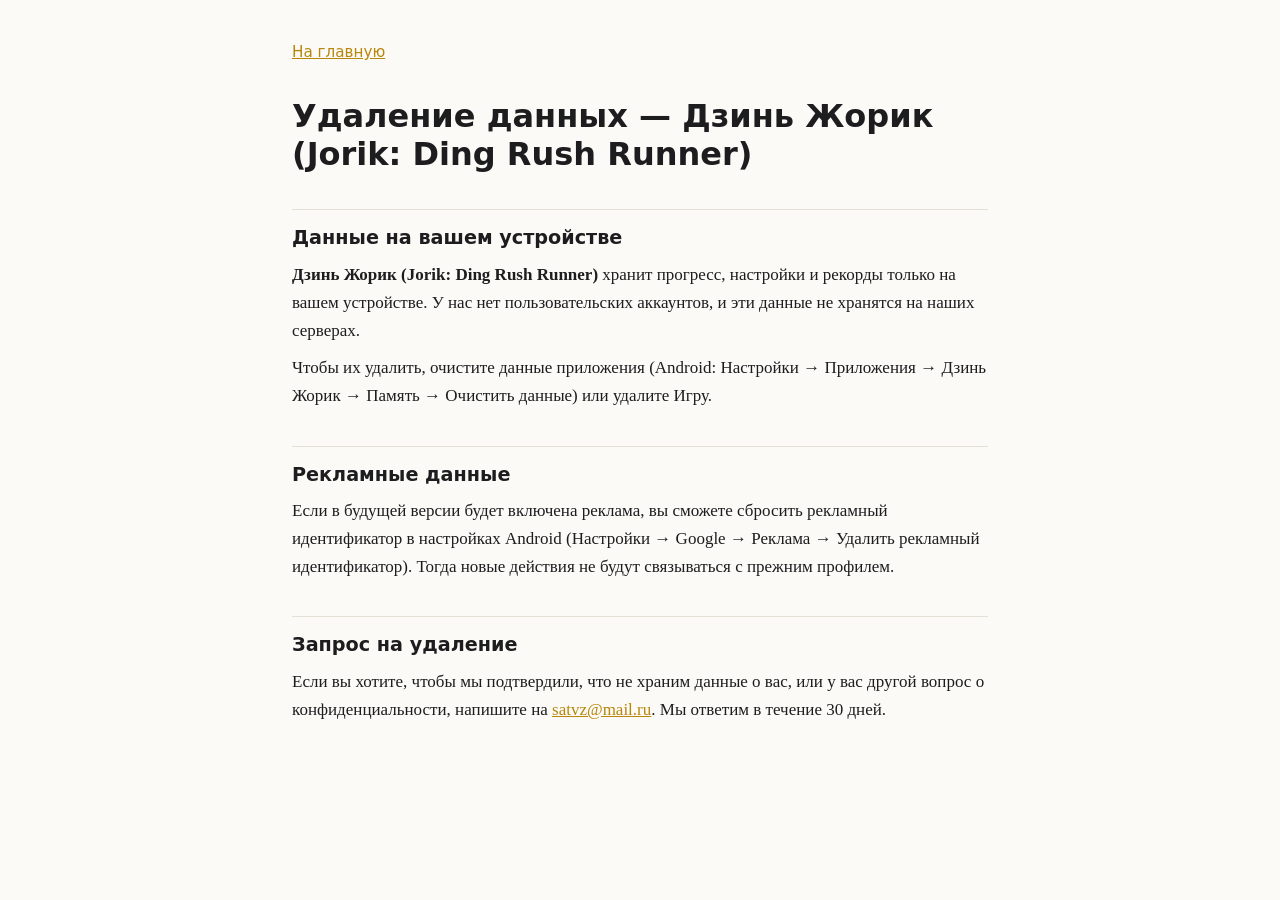
==== ru/delete-data/index.html @ c5764a46 "Add files via upload" ====
<!doctype html>
<html lang="ru"><head><meta charset="utf-8">
<meta name="viewport" content="width=device-width, initial-scale=1">
<title>Удаление данных — Дзинь Жорик (Jorik: Ding Rush Runner)</title>
<meta name="robots" content="index,follow">
<link rel="stylesheet" href="../../style.css"></head>
<body><main>
<nav><a href="../../">На главную</a></nav>
<h1>Удаление данных — Дзинь Жорик (Jorik: Ding Rush Runner)</h1>

<h2>Данные на вашем устройстве</h2>
<p><b>Дзинь Жорик (Jorik: Ding Rush Runner)</b> хранит прогресс, настройки и рекорды только на вашем устройстве. У нас нет пользовательских аккаунтов, и эти данные не хранятся на наших серверах.</p><p>Чтобы их удалить, очистите данные приложения (Android: Настройки → Приложения → Дзинь Жорик → Память → Очистить данные) или удалите Игру.</p>
<h2>Рекламные данные</h2>
<p>Если в будущей версии будет включена реклама, вы сможете сбросить рекламный идентификатор в настройках Android (Настройки → Google → Реклама → Удалить рекламный идентификатор). Тогда новые действия не будут связываться с прежним профилем.</p>
<h2>Запрос на удаление</h2>
<p>Если вы хотите, чтобы мы подтвердили, что не храним данные о вас, или у вас другой вопрос о конфиденциальности, напишите на <a href="mailto:satvz@mail.ru">satvz@mail.ru</a>. Мы ответим в течение 30 дней.</p>

</main></body></html>
---- style.css ----
:root{--bg:#fbfaf6;--fg:#1d1d1f;--mut:#5b5b62;--acc:#b8860b;--line:#e3e0d5;--box:#f2efe3;color-scheme:light}
@media (prefers-color-scheme:dark){:root{--bg:#16161a;--fg:#ececf0;--mut:#a3a3ad;--acc:#e0b84a;--line:#33333b;--box:#202026;color-scheme:dark}}
*{box-sizing:border-box}
body{margin:0;background:var(--bg);color:var(--fg);font:17px/1.65 Georgia,"Times New Roman",serif}
main{max-width:46rem;margin:0 auto;padding:2.5rem 1.25rem 4rem}
h1{font:700 2rem/1.2 system-ui,-apple-system,"Segoe UI",Roboto,sans-serif;margin:0 0 .25rem}
h2{font:600 1.2rem/1.3 system-ui,-apple-system,"Segoe UI",Roboto,sans-serif;margin:2.2rem 0 .5rem;padding-top:1rem;border-top:1px solid var(--line)}
p,li{margin:.6rem 0}
.meta{color:var(--mut);font-family:system-ui,sans-serif;font-size:.9rem}
a{color:var(--acc)}
a:focus-visible{outline:3px solid var(--acc);outline-offset:2px}
nav{font-family:system-ui,sans-serif;font-size:.95rem;display:flex;gap:1rem;flex-wrap:wrap;margin-bottom:2rem}
.box{background:var(--box);border-left:4px solid var(--acc);padding:.2rem 1rem;border-radius:4px}
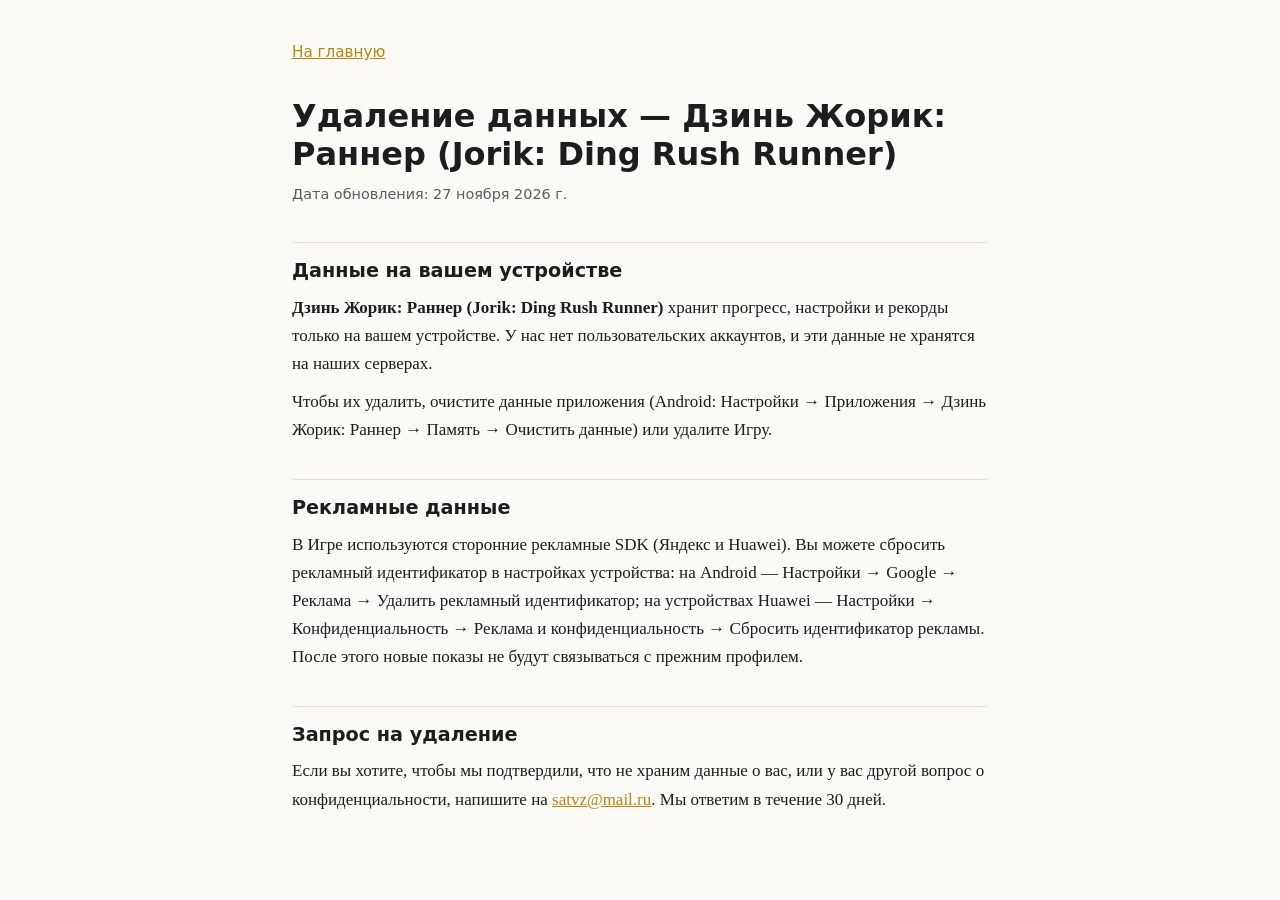
==== commit fbe32b9b: "Update index.html" ====
--- a/ru/delete-data/index.html
+++ b/ru/delete-data/index.html
@@ -1,18 +1,27 @@
 <!doctype html>
-<html lang="ru"><head><meta charset="utf-8">
-<meta name="viewport" content="width=device-width, initial-scale=1">
-<title>Удаление данных — Дзинь Жорик (Jorik: Ding Rush Runner)</title>
-<meta name="robots" content="index,follow">
-<link rel="stylesheet" href="../../style.css"></head>
-<body><main>
-<nav><a href="../../">На главную</a></nav>
-<h1>Удаление данных — Дзинь Жорик (Jorik: Ding Rush Runner)</h1>
+<html lang="ru">
+<head>
+  <meta charset="utf-8">
+  <meta name="viewport" content="width=device-width, initial-scale=1">
+  <title>Удаление данных — Дзинь Жорик: Раннер (Jorik: Ding Rush Runner)</title>
+  <meta name="robots" content="index,follow">
+  <link rel="stylesheet" href="../../style.css">
+</head>
+<body>
+<main>
+  <nav><a href="../../">На главную</a></nav>
+  <h1>Удаление данных — Дзинь Жорик: Раннер (Jorik: Ding Rush Runner)</h1>
+  <p class="meta">Дата обновления: 27 ноября 2026 г.</p>
 
-<h2>Данные на вашем устройстве</h2>
-<p><b>Дзинь Жорик (Jorik: Ding Rush Runner)</b> хранит прогресс, настройки и рекорды только на вашем устройстве. У нас нет пользовательских аккаунтов, и эти данные не хранятся на наших серверах.</p><p>Чтобы их удалить, очистите данные приложения (Android: Настройки → Приложения → Дзинь Жорик → Память → Очистить данные) или удалите Игру.</p>
-<h2>Рекламные данные</h2>
-<p>Если в будущей версии будет включена реклама, вы сможете сбросить рекламный идентификатор в настройках Android (Настройки → Google → Реклама → Удалить рекламный идентификатор). Тогда новые действия не будут связываться с прежним профилем.</p>
-<h2>Запрос на удаление</h2>
-<p>Если вы хотите, чтобы мы подтвердили, что не храним данные о вас, или у вас другой вопрос о конфиденциальности, напишите на <a href="mailto:satvz@mail.ru">satvz@mail.ru</a>. Мы ответим в течение 30 дней.</p>
+  <h2>Данные на вашем устройстве</h2>
+  <p><b>Дзинь Жорик: Раннер (Jorik: Ding Rush Runner)</b> хранит прогресс, настройки и рекорды только на вашем устройстве. У нас нет пользовательских аккаунтов, и эти данные не хранятся на наших серверах.</p>
+  <p>Чтобы их удалить, очистите данные приложения (Android: Настройки → Приложения → Дзинь Жорик: Раннер → Память → Очистить данные) или удалите Игру.</p>
 
-</main></body></html>
+  <h2>Рекламные данные</h2>
+  <p>В Игре используются сторонние рекламные SDK (Яндекс и Huawei). Вы можете сбросить рекламный идентификатор в настройках устройства: на Android — Настройки → Google → Реклама → Удалить рекламный идентификатор; на устройствах Huawei — Настройки → Конфиденциальность → Реклама и конфиденциальность → Сбросить идентификатор рекламы. После этого новые показы не будут связываться с прежним профилем.</p>
+
+  <h2>Запрос на удаление</h2>
+  <p>Если вы хотите, чтобы мы подтвердили, что не храним данные о вас, или у вас другой вопрос о конфиденциальности, напишите на <a href="mailto:satvz@mail.ru">satvz@mail.ru</a>. Мы ответим в течение 30 дней.</p>
+</main>
+</body>
+</html>
